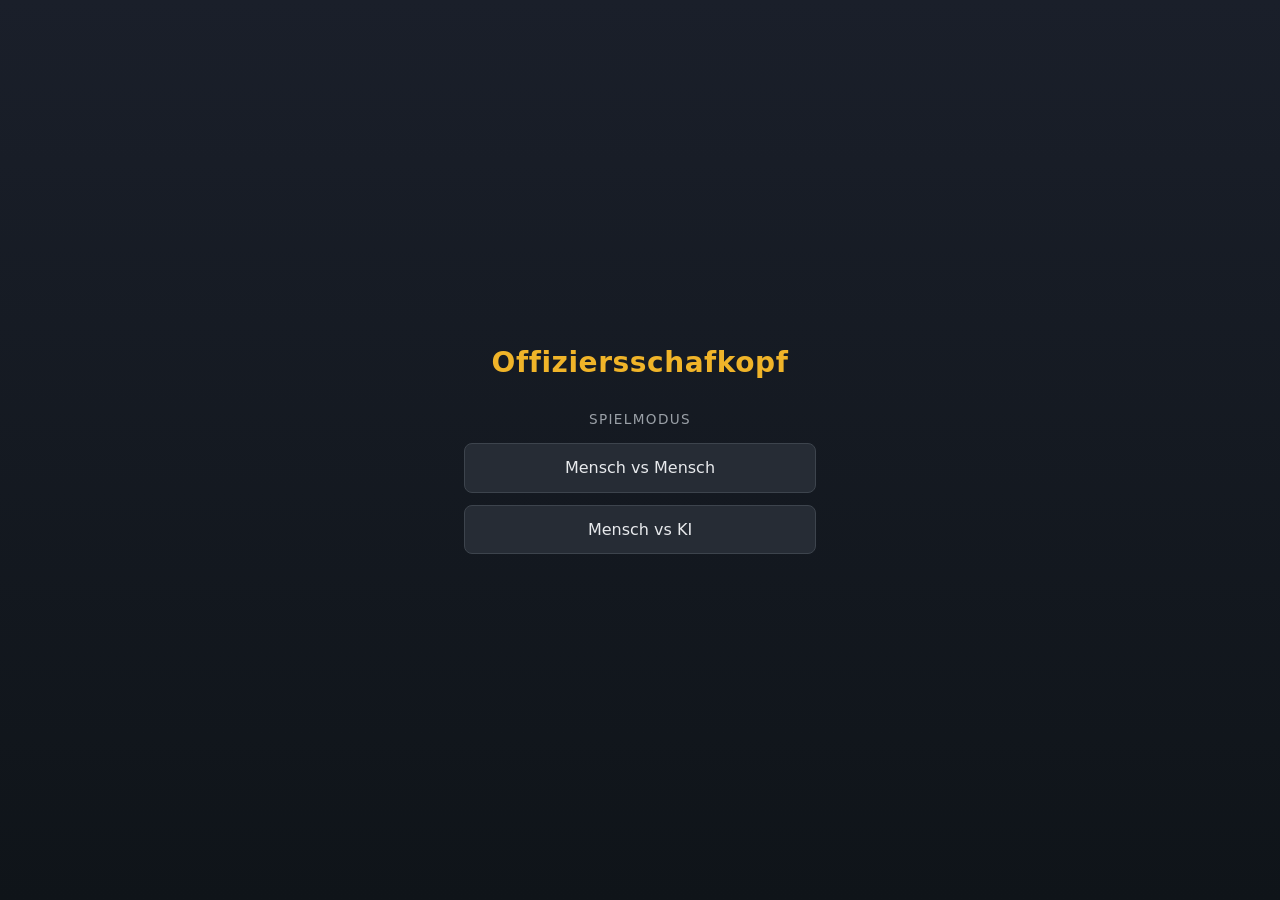
==== index.html @ 4ee4eb0e "Add files via upload initial commit" ====
<!DOCTYPE html>
<html lang="de">
<head>
  <meta charset="utf-8">
  <meta name="viewport" content="width=device-width, initial-scale=1, viewport-fit=cover">
  <title>Offiziersschafkopf</title>

  <link rel="icon" href="data:,">
  <link rel="manifest" href="manifest.json">
  <meta name="theme-color" content="#1e4632">

  <!-- iOS-spezifisch (Safari nutzt Manifest nur teilweise) -->
  <link rel="apple-touch-icon" href="icons/icon-192.png">
  <meta name="apple-mobile-web-app-capable" content="yes">
  <meta name="apple-mobile-web-app-status-bar-style" content="black-translucent">
  <meta name="apple-mobile-web-app-title" content="Schafkopf">

  <link rel="stylesheet" href="css/main.css">
  <link rel="stylesheet" href="css/cards.css">
  <link rel="stylesheet" href="css/screens.css">
</head>
<body>
  <div id="app">

    <!-- ----------------------------------------------------------- -->
    <!-- Start-Screen                                                -->
    <!-- ----------------------------------------------------------- -->
    <section id="screen-start" class="screen screen--start">
      <h1 class="screen__title">Offiziersschafkopf</h1>
      <div class="screen__body">
        <p class="screen__hint">Spielmodus</p>
        <div class="menu">
          <button class="menu__button" data-action="start-hotseat">
            Mensch vs Mensch
          </button>
          <button class="menu__button" data-action="start-ai">
            Mensch vs KI
          </button>
        </div>
      </div>
    </section>

    <!-- ----------------------------------------------------------- -->
    <!-- Spiel-Screen                                                -->
    <!-- ----------------------------------------------------------- -->
    <section id="screen-game" class="screen screen--game">
      <header class="hud hud--top">
        <div class="hud__side">
          <span class="hud__name" data-bind="opponent-name">Gegner</span>
        </div>
        <div class="hud__center">
          <span class="hud__phase" data-bind="phase">–</span>
          <span class="hud__turn" data-bind="turn"></span>
        </div>
        <div class="hud__side hud__side--right">
          <span class="hud__stat">
            <span class="hud__points" data-bind="opponent-points">0</span>
            <span class="hud__label">Punkte</span>
          </span>
          <span class="hud__stat">
            <span class="hud__tricks" data-bind="opponent-tricks">0</span>
            <span class="hud__label">Stiche</span>
          </span>
        </div>
      </header>

      <div class="table" id="table">
        <!-- Gegner: Reihe hinten (Positionen 4..7) -->
        <div class="row row--opponent" data-row="back">
          <div class="stack-slot" data-player="1" data-position="4"></div>
          <div class="stack-slot" data-player="1" data-position="5"></div>
          <div class="stack-slot" data-player="1" data-position="6"></div>
          <div class="stack-slot" data-player="1" data-position="7"></div>
        </div>
        <!-- Gegner: Reihe vorne (Positionen 0..3) -->
        <div class="row row--opponent" data-row="front">
          <div class="stack-slot" data-player="1" data-position="0"></div>
          <div class="stack-slot" data-player="1" data-position="1"></div>
          <div class="stack-slot" data-player="1" data-position="2"></div>
          <div class="stack-slot" data-player="1" data-position="3"></div>
        </div>

        <!-- Stich-Mitte -->
        <div class="trick" id="trick">
          <div class="trick__slot" data-player="0"></div>
          <div class="trick__slot" data-player="1"></div>
        </div>

        <!-- Spieler: Reihe vorne (Positionen 0..3) -->
        <div class="row row--self" data-row="front">
          <div class="stack-slot" data-player="0" data-position="0"></div>
          <div class="stack-slot" data-player="0" data-position="1"></div>
          <div class="stack-slot" data-player="0" data-position="2"></div>
          <div class="stack-slot" data-player="0" data-position="3"></div>
        </div>
        <!-- Spieler: Reihe hinten (Positionen 4..7) -->
        <div class="row row--self" data-row="back">
          <div class="stack-slot" data-player="0" data-position="4"></div>
          <div class="stack-slot" data-player="0" data-position="5"></div>
          <div class="stack-slot" data-player="0" data-position="6"></div>
          <div class="stack-slot" data-player="0" data-position="7"></div>
        </div>
      </div>

      <footer class="hud hud--bottom">
        <div class="hud__side">
          <span class="hud__name">Du</span>
        </div>
        <div class="hud__center">
          <span class="hud__progress" data-bind="trick-progress">0 / 16</span>
          <span class="hud__label">Stiche gespielt</span>
        </div>
        <div class="hud__side hud__side--right">
          <span class="hud__stat">
            <span class="hud__points" data-bind="self-points">0</span>
            <span class="hud__label">Punkte</span>
          </span>
          <span class="hud__stat">
            <span class="hud__tricks" data-bind="self-tricks">0</span>
            <span class="hud__label">Stiche</span>
          </span>
        </div>
      </footer>
    </section>

    <!-- ----------------------------------------------------------- -->
    <!-- Ergebnis-Screen                                             -->
    <!-- ----------------------------------------------------------- -->
    <section id="screen-result" class="screen screen--result">
      <h1 class="screen__title" data-bind="result-title">–</h1>
      <div class="screen__body">
        <dl class="result-list">
          <dt>Punkte</dt><dd data-bind="result-points">–</dd>
          <dt>Ergebnis</dt><dd data-bind="result-kind">–</dd>
          <dt>Multiplikator</dt><dd data-bind="result-multiplier">–</dd>
        </dl>
        <button class="menu__button" data-action="back-to-menu">Zurück zum Menü</button>
      </div>
    </section>

    <!-- ----------------------------------------------------------- -->
    <!-- Dialog-Layer (für Ansagen, Popups)                          -->
    <!-- ----------------------------------------------------------- -->
    <div id="dialog-layer" class="dialog-layer" hidden></div>

  </div>

  <script type="module" src="js/main.js"></script>
</body>
</html>
---- css/main.css ----
/* =========================================================================
   main.css
   Reset, Design-Tokens, Grundtypografie, Animationen.
   ========================================================================= */

:root {
  /* Farben */
  --color-bg: #0f1419;
  --color-table: #1e4632;
  --color-table-edge: #0d2b1d;
  --color-surface: #1c2128;
  --color-surface-2: #262c35;
  --color-border: #3d444d;

  --color-text: #e8eaed;
  --color-text-dim: #9ba1a8;
  --color-accent: #f0b429;
  --color-accent-strong: #ffd166;
  --color-danger: #e5484d;
  --color-success: #3fb950;

  --color-card-face: #fbfbf6;
  --color-card-border: #2c2c2c;
  --color-card-red: #c8262c;
  --color-card-black: #1c1c1c;

  /* Kartenmaße – Basis für alles in cards.css */
  --card-width: min(78px, calc((100vw - 44px) / 4.3));
  --card-height: calc(var(--card-width) * 1.5);
  --card-radius: calc(var(--card-width) * 0.09);
  --row-gap: 4px;
  --stack-offset: calc(var(--card-height) * 0.10);

  /* Typografie */
  --font-ui: system-ui, -apple-system, "Segoe UI", Roboto, sans-serif;
  --font-card: "Georgia", "Times New Roman", serif;

  /* Timing */
  --t-fast: 120ms;
  --t-med: 220ms;
}

* {
  box-sizing: border-box;
  margin: 0;
  padding: 0;
}

html, body {
  height: 100%;
  overflow: hidden;
}

body {
  font-family: var(--font-ui);
  background: var(--color-bg);
  color: var(--color-text);
  -webkit-font-smoothing: antialiased;
  user-select: none;
  -webkit-tap-highlight-color: transparent;
}

#app {
  position: relative;
  height: 100dvh;
  width: 100vw;
  overflow: hidden;
}

button {
  font: inherit;
  color: inherit;
  background: none;
  border: none;
  cursor: pointer;
}

button:disabled {
  cursor: not-allowed;
  opacity: 0.4;
}

/* Safe-Area für iOS-Notch */
.hud--top    { padding-top: env(safe-area-inset-top, 0); }
.hud--bottom { padding-bottom: env(safe-area-inset-bottom, 0); }

/* -------------------------------------------------------------------------
   Animationen
   ------------------------------------------------------------------------- */

/* Karte landet in der Trick-Mitte. Wird nicht durch FLIP abgedeckt,
   sondern dient als zusätzlicher „Aufsetzer" beim Einfliegen. */
@keyframes cardLand {
  0%   { box-shadow: 0 1px 2px rgba(0, 0, 0, 0.4); }
  60%  { box-shadow: 0 8px 18px rgba(0, 0, 0, 0.55); }
  100% { box-shadow: 0 1px 2px rgba(0, 0, 0, 0.4); }
}

.card--landing {
  animation: cardLand 260ms ease-out;
}

/* prefers-reduced-motion: alle Animationen aus */
@media (prefers-reduced-motion: reduce) {
  .card--landing {
    animation: none;
  }
}
---- css/cards.css ----
/* =========================================================================
   cards.css
   Karten und Stacks.
   ========================================================================= */

/* -------------------------------------------------------------------------
   Einzelne Karte
   ------------------------------------------------------------------------- */

.card {
  position: relative;
  width: var(--card-width);
  height: var(--card-height);
  border-radius: var(--card-radius);
  background: var(--color-card-face);
  border: 1px solid var(--color-card-border);
  box-shadow: 0 1px 2px rgba(0, 0, 0, 0.4);
  overflow: hidden;
  flex-shrink: 0;
}

.card__img {
  display: block;
  width: 100%;
  height: 100%;
  object-fit: contain;
  pointer-events: none;
}

/* Fallback, wenn das Bild fehlt: rein per CSS gezeichnete Karte */
.card--fallback {
  background: var(--color-card-face);
  display: flex;
  align-items: center;
  justify-content: center;
  font-family: var(--font-card);
  font-weight: 700;
  font-size: calc(var(--card-width) * 0.28);
  color: var(--color-card-black);
}

.card--fallback.card--red {
  color: var(--color-card-red);
}

/* Kartenrücken */
.card--back {
  background: repeating-linear-gradient(
    45deg,
    #2a3c6e,
    #2a3c6e 4px,
    #1e2c54 4px,
    #1e2c54 8px
  );
  border: 1px solid #141e3a;
}

.card--empty {
  background: transparent;
  border: 1px dashed rgba(255, 255, 255, 0.18);
  box-shadow: none;
}

/* Nicht spielbare Karte optisch dämpfen */
.card--dimmed {
  filter: brightness(0.7) saturate(0.6);
}

/* Anklickbar */
.card--clickable {
  cursor: pointer;
  pointer-events: auto;
  transition: transform var(--t-fast) ease-out;
}

.card--clickable:hover,
.card--clickable:focus-visible {
  transform: translateY(-4px);
  outline: 2px solid var(--color-accent);
  outline-offset: 1px;
}

/* -------------------------------------------------------------------------
   Stack: verdeckte Karte (unten) + offene Karte (oben)
   ------------------------------------------------------------------------- */

.stack {
  position: relative;
  width: var(--card-width);
  height: calc(var(--card-height) + var(--stack-offset));
  flex-shrink: 0;
}

.stack__under {
  position: absolute;
  left: 0;
  top: 0;
  pointer-events: none;
  z-index: 0;
}

.stack__top {
  position: absolute;
  left: 0;
  top: var(--stack-offset);
  z-index: 1;
}

/* -------------------------------------------------------------------------
   Reihen
   ------------------------------------------------------------------------- */

.row {
  display: grid;
  grid-template-columns: repeat(4, var(--card-width));
  gap: var(--row-gap);
  justify-content: center;
  align-items: flex-end;
  min-height: calc(var(--card-height) + var(--stack-offset) + 2px);
}

.stack-slot {
  display: flex;
  justify-content: center;
  align-items: flex-end;
}

/* -------------------------------------------------------------------------
   Stich-Mitte
   ------------------------------------------------------------------------- */

.trick {
  display: flex;
  justify-content: center;
  align-items: center;
  gap: calc(var(--card-width) * 0.4);
  min-height: calc(var(--card-height) + 8px);
}

.trick__slot {
  display: flex;
  justify-content: center;
  align-items: center;
  width: var(--card-width);
  height: var(--card-height);
}
---- css/screens.css ----
/* =========================================================================
   screens.css
   Screen-Container, HUD und Dialoge.
   ========================================================================= */

/* -------------------------------------------------------------------------
   Screen-Umschaltung
   ------------------------------------------------------------------------- */

.screen {
  position: absolute;
  inset: 0;
  display: none;
  flex-direction: column;
}

.screen.is-active {
  display: flex;
}

/* -------------------------------------------------------------------------
   Start- und Ergebnis-Screen
   ------------------------------------------------------------------------- */

.screen--start,
.screen--result {
  align-items: center;
  justify-content: center;
  padding: 1.5rem;
  text-align: center;
  background: linear-gradient(180deg, #1a1f2a 0%, #0f1419 100%);
}

.screen__title {
  font-size: 1.75rem;
  letter-spacing: 0.02em;
  margin-bottom: 2rem;
  color: var(--color-accent);
}

.screen__body {
  display: flex;
  flex-direction: column;
  gap: 1rem;
  width: 100%;
  max-width: 22rem;
}

.screen__hint {
  color: var(--color-text-dim);
  font-size: 0.85rem;
  text-transform: uppercase;
  letter-spacing: 0.1em;
}

.menu {
  display: flex;
  flex-direction: column;
  gap: 0.75rem;
}

.menu__button {
  padding: 0.9rem 1.25rem;
  border-radius: 0.5rem;
  background: var(--color-surface-2);
  border: 1px solid var(--color-border);
  font-size: 1rem;
  font-weight: 500;
  transition: background var(--t-fast);
  display: inline-flex;
  align-items: center;
  justify-content: center;
  gap: 0.5rem;
}

.menu__button:hover:not(:disabled),
.menu__button:focus-visible:not(:disabled) {
  background: #303740;
  outline: 2px solid var(--color-accent);
  outline-offset: 2px;
}

.menu__badge {
  font-size: 0.7rem;
  padding: 0.15rem 0.4rem;
  border-radius: 999px;
  background: var(--color-surface);
  color: var(--color-text-dim);
}

/* Ergebnis-Details */
.result-list {
  display: grid;
  grid-template-columns: auto 1fr;
  gap: 0.35rem 1rem;
  text-align: left;
  margin-bottom: 1rem;
}

.result-list dt {
  color: var(--color-text-dim);
  font-size: 0.9rem;
}

.result-list dd {
  font-weight: 600;
}

/* -------------------------------------------------------------------------
   Spiel-Screen
   ------------------------------------------------------------------------- */

.screen--game {
  background: radial-gradient(ellipse at center, var(--color-table) 0%, var(--color-table-edge) 100%);
}

.table {
  flex: 1;
  display: flex;
  flex-direction: column;
  justify-content: space-between;
  align-items: stretch;
  padding: calc(0.35rem + env(safe-area-inset-top, 0)) 0;
  min-height: 0;
}

.table > .row,
.table > .trick {
  flex-shrink: 0;
}

/* -------------------------------------------------------------------------
   HUD
   ------------------------------------------------------------------------- */

.hud {
  display: flex;
  align-items: center;
  justify-content: space-between;
  padding: 0.4rem 0.75rem;
  background: rgba(0, 0, 0, 0.35);
  font-size: 0.8rem;
  flex-shrink: 0;
  transition: background var(--t-med);
}

.hud--top {
  border-bottom: 1px solid rgba(255, 255, 255, 0.06);
}

.hud--bottom {
  border-top: 1px solid rgba(255, 255, 255, 0.06);
}

/* Aktiver Spieler – dezenter Hinweis am HUD-Streifen */
.hud.is-active {
  background: rgba(240, 180, 41, 0.14);
}

.hud.is-active .hud__name,
.hud.is-active .hud__points,
.hud.is-active .hud__tricks {
  color: var(--color-accent-strong);
}

.hud__side {
  display: flex;
  flex-direction: row;
  align-items: center;
  gap: 0.75rem;
  min-width: 5rem;
}

.hud__side--right {
  justify-content: flex-end;
}

.hud__center {
  display: flex;
  flex-direction: column;
  align-items: center;
  gap: 0.1rem;
  flex: 1;
}

.hud__stat {
  display: flex;
  flex-direction: column;
  align-items: center;
  gap: 0;
  min-width: 2.5rem;
}

.hud__label {
  color: var(--color-text-dim);
  font-size: 0.65rem;
  text-transform: uppercase;
  letter-spacing: 0.06em;
}

.hud__name {
  font-weight: 600;
}

.hud__phase {
  font-size: 0.75rem;
  padding: 0.15rem 0.6rem;
  border-radius: 999px;
  background: var(--color-surface-2);
  color: var(--color-text-dim);
}

.hud__turn {
  font-size: 0.85rem;
  font-weight: 700;
  color: var(--color-accent-strong);
  min-height: 1em;
}

.hud__points,
.hud__tricks {
  font-size: 1rem;
  font-weight: 700;
  color: var(--color-accent);
}

.hud__progress {
  font-size: 0.9rem;
  font-weight: 700;
  color: var(--color-accent-strong);
  font-variant-numeric: tabular-nums;
}

.hud__announcement {
  color: var(--color-accent-strong);
  font-weight: 600;
}

/* -------------------------------------------------------------------------
   Dialog-Layer
   ------------------------------------------------------------------------- */

.dialog-layer {
  position: absolute;
  inset: 0;
  background: rgba(0, 0, 0, 0.65);
  display: flex;
  align-items: center;
  justify-content: center;
  padding: 1.5rem;
  z-index: 10;
}

.dialog-layer[hidden] {
  display: none;
}

.dialog {
  background: var(--color-surface);
  border: 1px solid var(--color-border);
  border-radius: 0.75rem;
  padding: 1.25rem;
  width: 100%;
  max-width: 22rem;
  max-height: calc(100dvh - 3rem);
  overflow-y: auto;
  display: flex;
  flex-direction: column;
  gap: 1rem;
}

.dialog__title {
  font-size: 1.1rem;
  font-weight: 600;
}

.dialog__message {
  color: var(--color-text-dim);
  font-size: 0.9rem;
  line-height: 1.4;
}

.dialog__actions {
  display: flex;
  flex-direction: column;
  gap: 0.4rem;
}

.dialog__button {
  width: 100%;
  padding: 0.65rem 0.9rem;
  border-radius: 0.4rem;
  border: 1px solid var(--color-border);
  background: var(--color-surface-2);
  font-size: 0.95rem;
  text-align: center;
  transition: background var(--t-fast);
}

.dialog__button:hover,
.dialog__button:focus-visible {
  background: #303740;
  outline: 2px solid var(--color-accent);
  outline-offset: 1px;
}

.dialog__button--primary {
  background: var(--color-accent);
  color: #1c1c1c;
  border-color: var(--color-accent);
  font-weight: 600;
}

.dialog__button--primary:hover {
  background: var(--color-accent-strong);
}
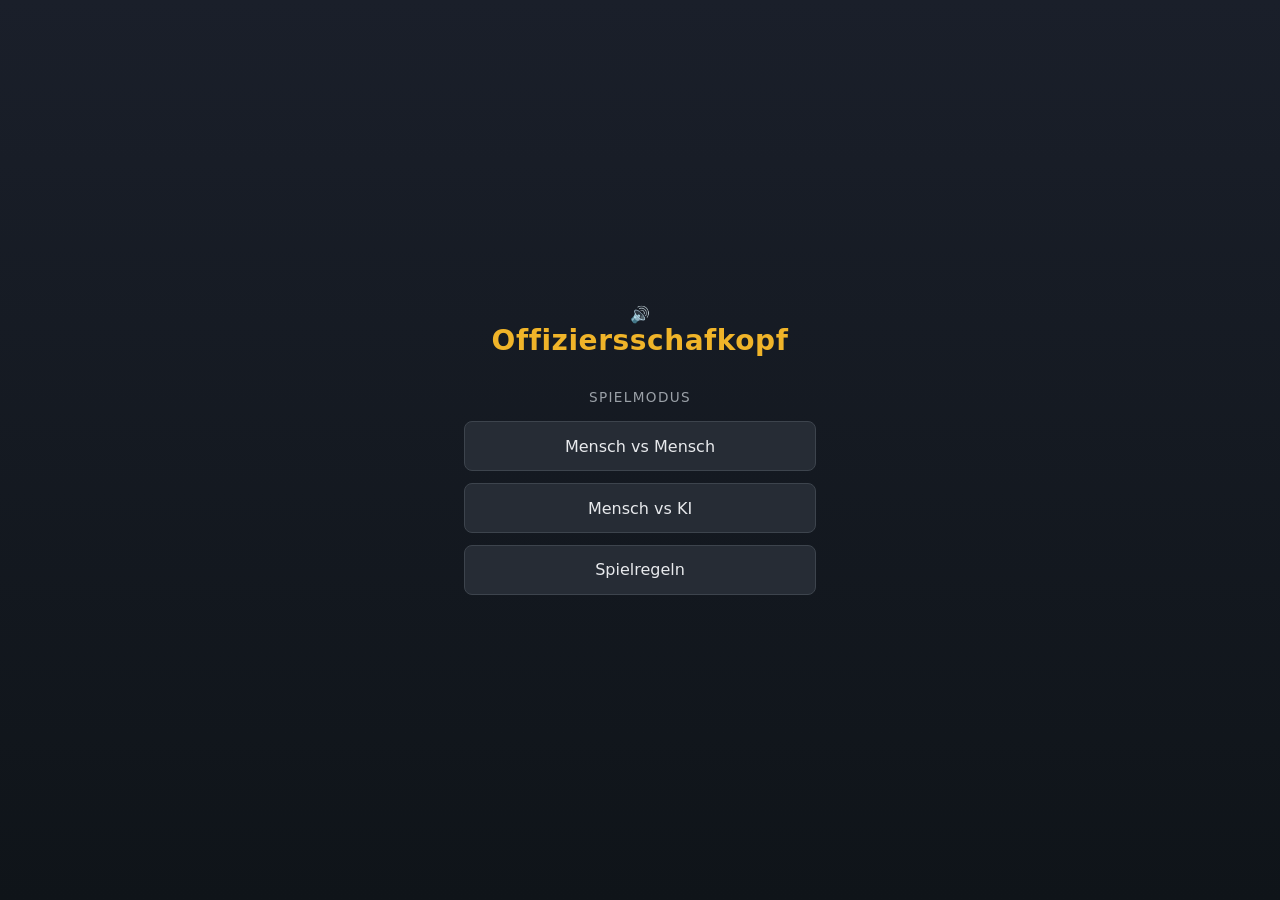
==== commit 93e0a97d: "Add files via upload" ====
--- a/index.html
+++ b/index.html
@@ -26,6 +26,10 @@
     <!-- Start-Screen                                                -->
     <!-- ----------------------------------------------------------- -->
     <section id="screen-start" class="screen screen--start">
+      <button class="mute-toggle" data-action="toggle-mute" aria-label="Ton ein-/ausschalten">
+        <span class="mute-toggle__icon" data-bind="mute-icon">🔊</span>
+      </button>
+
       <h1 class="screen__title">Offiziersschafkopf</h1>
       <div class="screen__body">
         <p class="screen__hint">Spielmodus</p>
@@ -35,6 +39,18 @@
           </button>
           <button class="menu__button" data-action="start-ai">
             Mensch vs KI
+          </button>
+          <button class="menu__button menu__button--secondary" data-action="show-rules">
+            Spielregeln
+          </button>
+        </div>
+
+        <!-- Statistik – nur sichtbar, wenn Spiele gezählt wurden -->
+        <div class="stats" id="stats-block" hidden>
+          <h2 class="stats__title">Statistik</h2>
+          <div class="stats__sections" id="stats-sections"></div>
+          <button class="stats__reset" data-action="reset-stats">
+            Statistik zurücksetzen
           </button>
         </div>
       </div>
@@ -46,10 +62,14 @@
     <section id="screen-game" class="screen screen--game">
       <header class="hud hud--top">
         <div class="hud__side">
+          <button class="hud__back" data-action="quit-game" aria-label="Zurück zum Menü">
+            ←
+          </button>
           <span class="hud__name" data-bind="opponent-name">Gegner</span>
         </div>
         <div class="hud__center">
           <span class="hud__phase" data-bind="phase">–</span>
+          <span class="hud__announcement" data-bind="announcement"></span>
           <span class="hud__turn" data-bind="turn"></span>
         </div>
         <div class="hud__side hud__side--right">
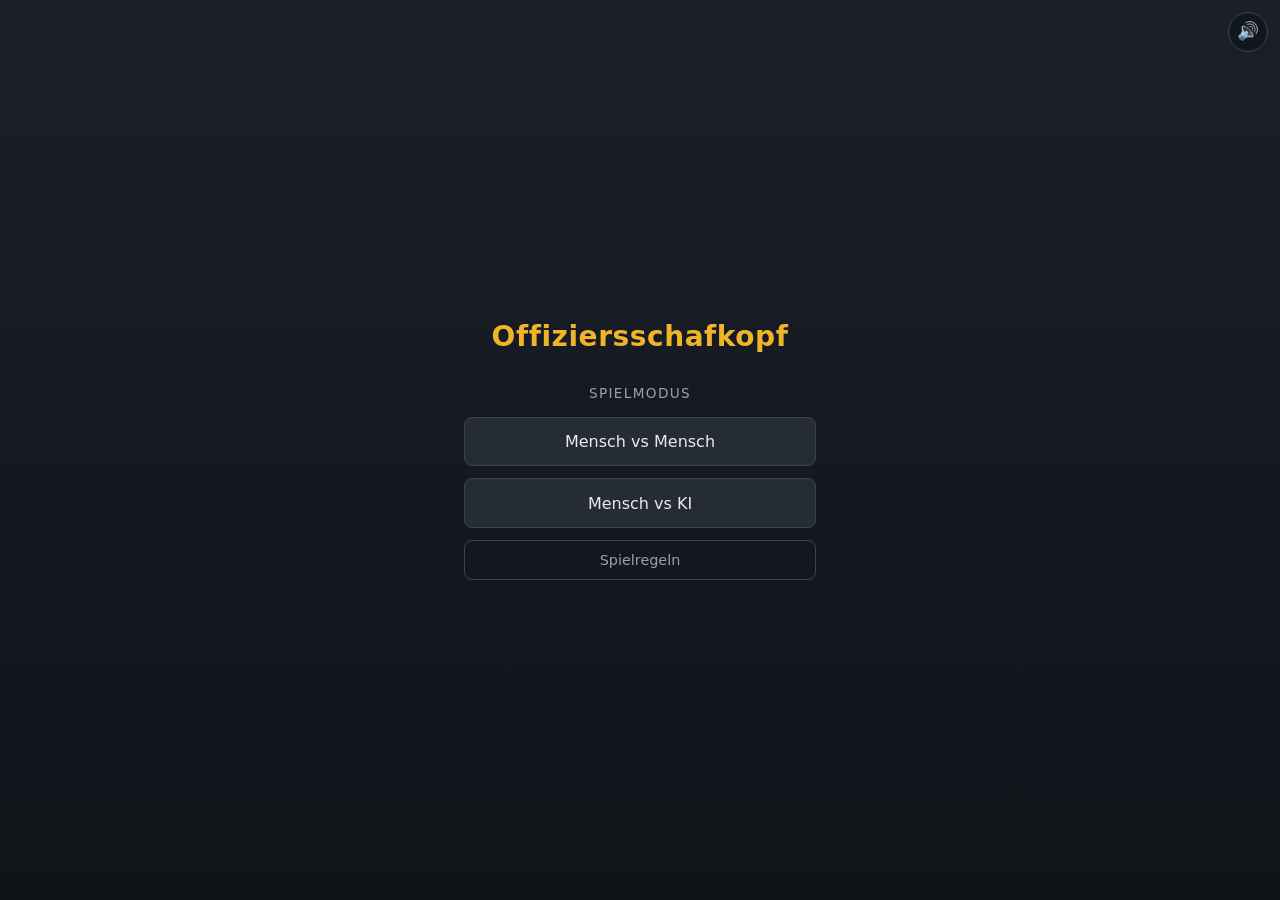
==== commit 992fb3ee: "Add files via upload" ====
--- a/index.html
+++ b/index.html
@@ -64,6 +64,9 @@
         <div class="hud__side">
           <button class="hud__back" data-action="quit-game" aria-label="Zurück zum Menü">
             ←
+          </button>
+          <button class="hud__help" data-action="show-rules" aria-label="Spielregeln anzeigen">
+            ?
           </button>
           <span class="hud__name" data-bind="opponent-name">Gegner</span>
         </div>
--- a/css/main.css
+++ b/css/main.css
@@ -24,9 +24,24 @@
   --color-card-red: #c8262c;
   --color-card-black: #1c1c1c;
 
-  /* Kartenmaße – Basis für alles in cards.css */
-  --card-width: min(78px, calc((100vw - 44px) / 4.3));
-  --card-height: calc(var(--card-width) * 1.5);
+  /* Karten-Seitenverhältnis, abgeleitet aus den PNGs (798 / 453 ≈ 1.762).
+     Wenn du die Kartenbilder später auf 2:3 beschneidest, hier auf 1.5
+     setzen und die Höhenbegrenzung in --card-width anpassen. */
+  --card-aspect: 1.762;
+
+  /* Kartenbreite: das Minimum aus drei Bedingungen –
+       1. absolute Obergrenze (hübsche Größe auf großen Displays)
+       2. Breite des Viewports: 4 Karten pro Reihe + Padding
+       3. Höhe des Viewports: 4 Reihen + Trick + Stack-Offsets + HUDs
+     Faktor 9.52 = 5.4 × 1.762, hergeleitet aus:
+       4 Reihen × (1 + 0.10 Stack-Offset) + 1 Trick-Karte = 5.4 Kartenhöhen.
+     Der Höhenabzug (8rem) deckt beide HUD-Leisten und Außenabstände ab. */
+  --card-width: min(
+    78px,
+    calc((100vw - 44px) / 4.3),
+    calc((100dvh - 8rem) / 9.52)
+  );
+  --card-height: calc(var(--card-width) * var(--card-aspect));
   --card-radius: calc(var(--card-width) * 0.09);
   --row-gap: 4px;
   --stack-offset: calc(var(--card-height) * 0.10);
@@ -88,8 +103,6 @@
    Animationen
    ------------------------------------------------------------------------- */
 
-/* Karte landet in der Trick-Mitte. Wird nicht durch FLIP abgedeckt,
-   sondern dient als zusätzlicher „Aufsetzer" beim Einfliegen. */
 @keyframes cardLand {
   0%   { box-shadow: 0 1px 2px rgba(0, 0, 0, 0.4); }
   60%  { box-shadow: 0 8px 18px rgba(0, 0, 0, 0.55); }
@@ -100,7 +113,6 @@
   animation: cardLand 260ms ease-out;
 }
 
-/* prefers-reduced-motion: alle Animationen aus */
 @media (prefers-reduced-motion: reduce) {
   .card--landing {
     animation: none;
--- a/css/cards.css
+++ b/css/cards.css
@@ -13,7 +13,6 @@
   height: var(--card-height);
   border-radius: var(--card-radius);
   background: var(--color-card-face);
-  border: 1px solid var(--color-card-border);
   box-shadow: 0 1px 2px rgba(0, 0, 0, 0.4);
   overflow: hidden;
   flex-shrink: 0;
@@ -23,7 +22,7 @@
   display: block;
   width: 100%;
   height: 100%;
-  object-fit: contain;
+  object-fit: cover;
   pointer-events: none;
 }
 
--- a/css/screens.css
+++ b/css/screens.css
@@ -26,7 +26,10 @@
 .screen--result {
   align-items: center;
   justify-content: center;
-  padding: 1.5rem;
+  padding-top: calc(1.5rem + env(safe-area-inset-top, 0));
+  padding-bottom: calc(1.5rem + env(safe-area-inset-bottom, 0));
+  padding-left: 1.5rem;
+  padding-right: 1.5rem;
   text-align: center;
   background: linear-gradient(180deg, #1a1f2a 0%, #0f1419 100%);
 }
@@ -80,6 +83,20 @@
   outline-offset: 2px;
 }
 
+.menu__button--secondary {
+  background: transparent;
+  border-color: var(--color-border);
+  color: var(--color-text-dim);
+  font-size: 0.9rem;
+  padding: 0.7rem 1.25rem;
+}
+
+.menu__button--secondary:hover:not(:disabled),
+.menu__button--secondary:focus-visible:not(:disabled) {
+  background: rgba(240, 180, 41, 0.08);
+  color: var(--color-text);
+}
+
 .menu__badge {
   font-size: 0.7rem;
   padding: 0.15rem 0.4rem;
@@ -88,7 +105,84 @@
   color: var(--color-text-dim);
 }
 
-/* Ergebnis-Details */
+/* -------------------------------------------------------------------------
+   Statistik-Block im Start-Screen
+   ------------------------------------------------------------------------- */
+
+.stats {
+  margin-top: 1.5rem;
+  padding: 1rem;
+  border-radius: 0.5rem;
+  background: rgba(0, 0, 0, 0.25);
+  border: 1px solid var(--color-border);
+  text-align: left;
+}
+
+.stats__title {
+  font-size: 0.85rem;
+  font-weight: 700;
+  text-transform: uppercase;
+  letter-spacing: 0.1em;
+  color: var(--color-accent);
+  margin-bottom: 0.75rem;
+}
+
+.stats__sections {
+  display: flex;
+  flex-direction: column;
+  gap: 1rem;
+}
+
+.stats__section-title {
+  font-size: 0.8rem;
+  font-weight: 600;
+  color: var(--color-text-dim);
+  margin-bottom: 0.35rem;
+}
+
+.stats__list {
+  display: grid;
+  grid-template-columns: 1fr auto;
+  gap: 0.2rem 1rem;
+  font-size: 0.85rem;
+}
+
+.stats__list dt {
+  color: var(--color-text-dim);
+}
+
+.stats__list dd {
+  font-weight: 600;
+  text-align: right;
+  color: var(--color-accent-strong);
+}
+
+.stats__reset {
+  display: block;
+  margin-top: 1rem;
+  padding: 0.4rem 0.75rem;
+  width: 100%;
+  border-radius: 0.35rem;
+  background: transparent;
+  border: 1px solid var(--color-border);
+  color: var(--color-text-dim);
+  font-size: 0.75rem;
+  text-align: center;
+  transition: background var(--t-fast), color var(--t-fast);
+}
+
+.stats__reset:hover,
+.stats__reset:focus-visible {
+  background: rgba(229, 72, 77, 0.12);
+  color: var(--color-danger);
+  outline: 1px solid var(--color-danger);
+  outline-offset: 1px;
+}
+
+/* -------------------------------------------------------------------------
+   Ergebnis-Details
+   ------------------------------------------------------------------------- */
+
 .result-list {
   display: grid;
   grid-template-columns: auto 1fr;
@@ -120,7 +214,7 @@
   flex-direction: column;
   justify-content: space-between;
   align-items: stretch;
-  padding: calc(0.35rem + env(safe-area-inset-top, 0)) 0;
+  padding: 0.35rem 0;
   min-height: 0;
 }
 
@@ -152,7 +246,6 @@
   border-top: 1px solid rgba(255, 255, 255, 0.06);
 }
 
-/* Aktiver Spieler – dezenter Hinweis am HUD-Streifen */
 .hud.is-active {
   background: rgba(240, 180, 41, 0.14);
 }
@@ -167,12 +260,58 @@
   display: flex;
   flex-direction: row;
   align-items: center;
-  gap: 0.75rem;
+  gap: 0.5rem;
   min-width: 5rem;
 }
 
 .hud__side--right {
   justify-content: flex-end;
+}
+
+.hud__back {
+  display: flex;
+  align-items: center;
+  justify-content: center;
+  width: 1.75rem;
+  height: 1.75rem;
+  border-radius: 50%;
+  background: rgba(0, 0, 0, 0.35);
+  color: var(--color-text);
+  font-size: 1rem;
+  font-weight: 700;
+  line-height: 1;
+  flex-shrink: 0;
+  transition: background var(--t-fast);
+}
+
+.hud__back:hover,
+.hud__back:focus-visible {
+  background: rgba(240, 180, 41, 0.35);
+  outline: 2px solid var(--color-accent);
+  outline-offset: 1px;
+}
+
+.hud__help {
+  display: flex;
+  align-items: center;
+  justify-content: center;
+  width: 1.75rem;
+  height: 1.75rem;
+  border-radius: 50%;
+  background: rgba(0, 0, 0, 0.35);
+  color: var(--color-text);
+  font-size: 0.9rem;
+  font-weight: 700;
+  line-height: 1;
+  flex-shrink: 0;
+  transition: background var(--t-fast);
+}
+
+.hud__help:hover,
+.hud__help:focus-visible {
+  background: rgba(240, 180, 41, 0.35);
+  outline: 2px solid var(--color-accent);
+  outline-offset: 1px;
 }
 
 .hud__center {
@@ -234,6 +373,7 @@
 .hud__announcement {
   color: var(--color-accent-strong);
   font-weight: 600;
+  min-height: 1em;
 }
 
 /* -------------------------------------------------------------------------
@@ -253,6 +393,11 @@
 
 .dialog-layer[hidden] {
   display: none;
+}
+
+.dialog-layer--top {
+  align-items: flex-start;
+  padding-top: calc(0.75rem + env(safe-area-inset-top, 0));
 }
 
 .dialog {
@@ -269,6 +414,10 @@
   gap: 1rem;
 }
 
+.dialog--info {
+  max-width: 26rem;
+}
+
 .dialog__title {
   font-size: 1.1rem;
   font-weight: 600;
@@ -278,6 +427,25 @@
   color: var(--color-text-dim);
   font-size: 0.9rem;
   line-height: 1.4;
+}
+
+.dialog__info {
+  display: flex;
+  flex-direction: column;
+  gap: 0.75rem;
+}
+
+.dialog__info-heading {
+  font-size: 0.95rem;
+  font-weight: 600;
+  color: var(--color-accent-strong);
+  margin-bottom: -0.5rem;
+}
+
+.dialog__info-body {
+  font-size: 0.85rem;
+  line-height: 1.5;
+  color: var(--color-text);
 }
 
 .dialog__actions {
@@ -313,4 +481,48 @@
 
 .dialog__button--primary:hover {
   background: var(--color-accent-strong);
+}
+
+.dialog__button--danger {
+  background: var(--color-danger);
+  color: #fff;
+  border-color: var(--color-danger);
+  font-weight: 600;
+}
+
+.dialog__button--danger:hover {
+  background: #f06060;
+}
+
+/* -------------------------------------------------------------------------
+   Mute-Toggle im Start-Screen
+   ------------------------------------------------------------------------- */
+
+.mute-toggle {
+  position: absolute;
+  top: calc(0.75rem + env(safe-area-inset-top, 0));
+  right: calc(0.75rem + env(safe-area-inset-right, 0));
+  width: 2.5rem;
+  height: 2.5rem;
+  border-radius: 50%;
+  background: rgba(0, 0, 0, 0.3);
+  border: 1px solid var(--color-border);
+  display: flex;
+  align-items: center;
+  justify-content: center;
+  font-size: 1.1rem;
+  transition: background var(--t-fast);
+  z-index: 5;
+}
+
+.mute-toggle:hover,
+.mute-toggle:focus-visible {
+  background: rgba(240, 180, 41, 0.15);
+  outline: 2px solid var(--color-accent);
+  outline-offset: 2px;
+}
+
+.mute-toggle__icon {
+  line-height: 1;
+  pointer-events: none;
 }
